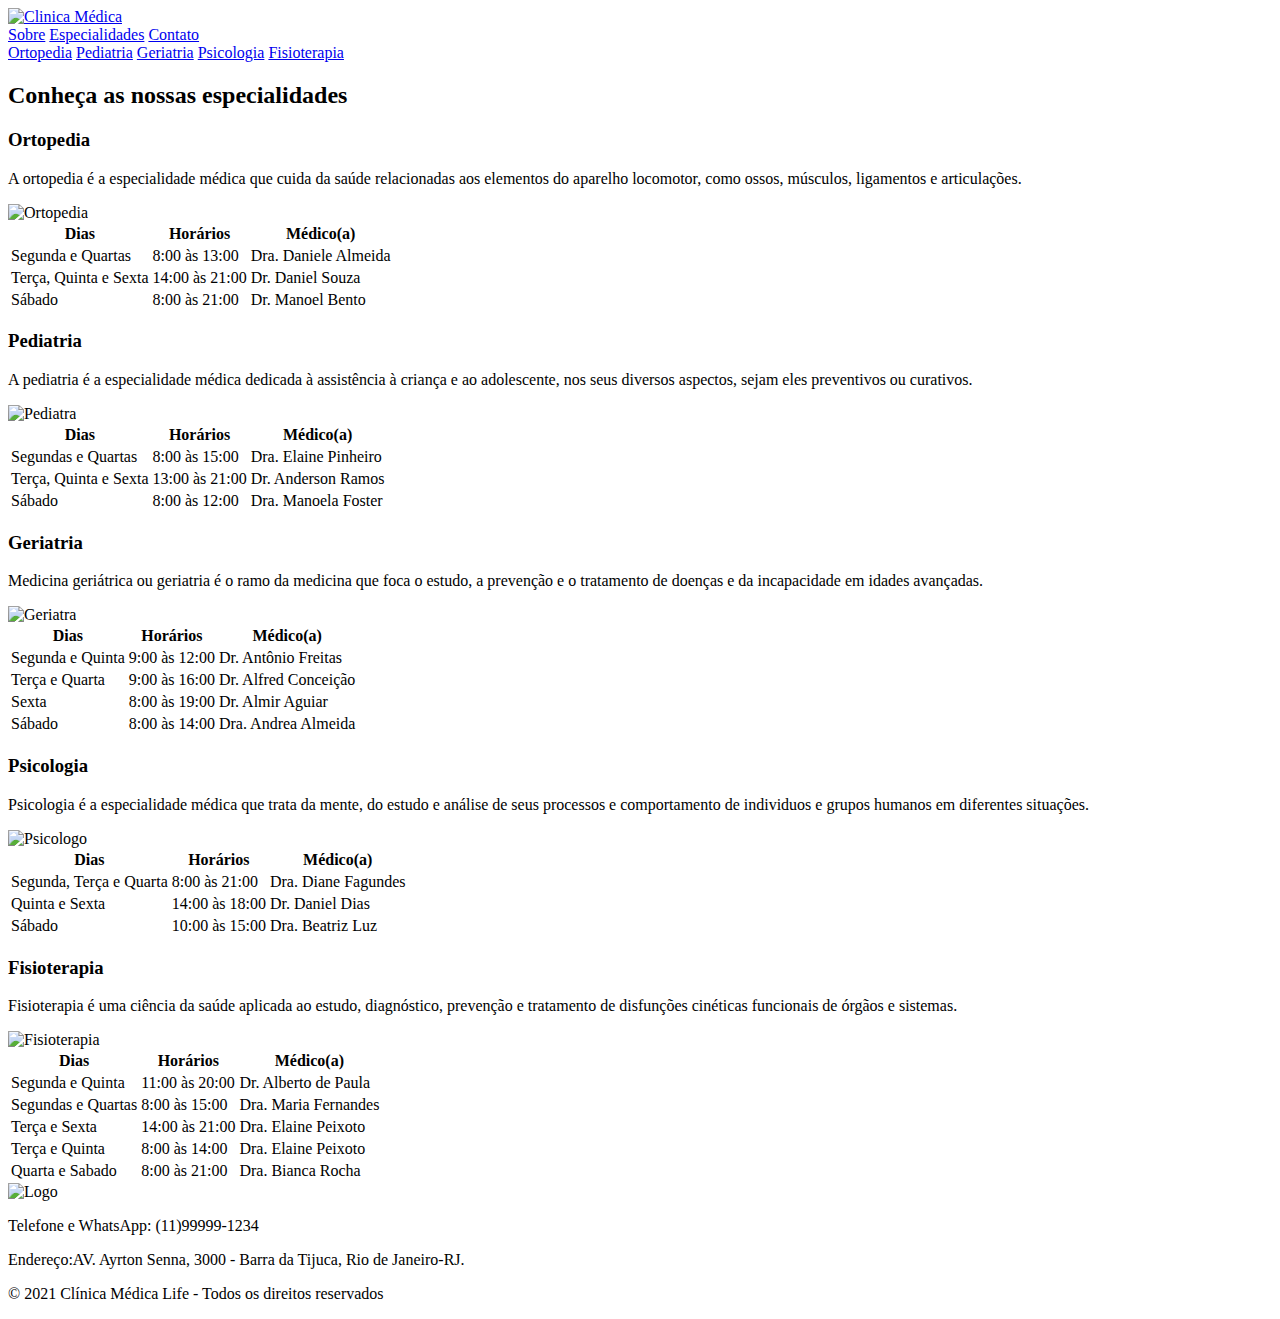
==== especialidades.html @ 18a02457 "Add files via upload" ====
<!DOCTYPE html>
<html>
<head>
    <title>CMLife - Especialidades</title>
    <meta charset="UTF-8">
    <meta name="viewport" content="width=device-width, initial-scale=1.0">
    <link rel="stylesheet" href="css/estilo.css">
    <link rel="stylesheet" href="css/estilo-especialidades.css">
    <link href="https://fonts.googleapis.com/css2?family=Source+Sans+Pro:ital,wght@0,200;0,300;0,400;0,600;0,700;0,900;1,200;1,300;1,400;1,600;1,700;1,900&display=swap" rel="stylesheet">
</head>
<body>
    <header>
        <div class="topo container-largura">
            <div>
                <a href="index.html">
                    <img class="logo" src="assets/logo.png" alt="Clinica Médica" title="Clínica Médica Life">
                </a>
            </div>

            <nav class="link-topo">
                <a href="index.html#sobre" >Sobre</a>
                <a href="especialidades.html">Especialidades</a>
                <a href="index.html #contato">Contato</a>
            </nav>
        </div>
    </header>

    <main>
        <section class="container-largura container-secao container-links-navegacao">
            <nav class="links-navegacao">
                <a href="#ortopedia" title="Ortopedia">Ortopedia</a>
                <a href="#pediatria" title="Pediatria">Pediatria</a>
                <a href="#geriatria" title="Geriatria">Geriatria</a>
                <a href="#psicologia" title="Psicologia">Psicologia</a>
                <a href="#fisioterapia" title="Fisioterapia">Fisioterapia</a>
            </nav>

            <div>
                <h2>Conheça as nossas especialidades</h2>
            </div>
        </section>

        <section id="ortopedia" class="container-largura secao-especialidade">
            <div class="descricoes">
                <h3>Ortopedia</h3>
                <p>A ortopedia é a especialidade médica que cuida da saúde relacionadas aos elementos do aparelho locomotor, como ossos, músculos, ligamentos e articulações.</p>
            </div>

            <div class="especialidade-horarios">
                <img src="assets/ortopedia.png" alt="Ortopedia" title="Ortopedia">
                
                <table class="tabela-especialistas">
                    <thead>
                        <tr>
                            <th>Dias</th>
                            <th>Horários</th>
                            <th>Médico(a)</th>
                        </tr>
                    </thead>

                    <tbody>
                        <tr>
                            <td>Segunda e Quartas</td>
                            <td>8:00 às 13:00</td>
                            <td>Dra. Daniele Almeida</td>
                        </tr>
                        <tr>
                            <td>Terça, Quinta e Sexta</td>
                            <td>14:00 às 21:00</td>
                            <td>Dr. Daniel Souza</td>
                        </tr>
                        <tr>
                            <td>Sábado</td>
                            <td>8:00 às 21:00</td>
                            <td>Dr. Manoel Bento</td>
                        </tr>
                    </tbody>
                </table>
            </div>
        </section>

        <section id="pediatria" class="container-largura secao-especialidade">
            <div class="descricoes">
                <h3>Pediatria</h3>
                <p>A pediatria é a especialidade médica dedicada à assistência à criança e ao adolescente, nos seus diversos aspectos, sejam eles preventivos ou curativos.</p>
            </div>

            <div class="especialidade-horarios">
                <img src="assets/pediatra2.png" alt="Pediatra" title="Pediatra">

                <table class="tabela-especialistas">
                    <thead>
                        <tr>
                            <th>Dias</th>
                            <th>Horários</th>
                            <th>Médico(a)</th>
                        </tr>
                    </thead>

                    <tbody>
                        <tr>
                            <td>Segundas e Quartas</td>
                            <td>8:00 às 15:00</td>
                            <td>Dra. Elaine Pinheiro</td>
                        </tr>
                        <tr>
                            <td>Terça, Quinta e Sexta</td>
                            <td>13:00 às 21:00</td>
                            <td>Dr. Anderson Ramos</td>
                        </tr>
                        <tr>
                            <td>Sábado</td>
                            <td>8:00 às 12:00</td>
                            <td>Dra. Manoela Foster</td>
                        </tr>
                    </tbody>
                </table>
            </div>
        </section>

        <section id="geriatria" class="container-largura secao-especialidade">
            <div class="descricoes">
                <h3>Geriatria</h3>
                <p>Medicina geriátrica ou geriatria é o ramo da medicina que foca o estudo, a prevenção e o tratamento de doenças e da incapacidade em idades avançadas.</p>
            </div>

            <div class="especialidade-horarios">
                <img src="assets/geriatra.png" alt="Geriatra" title="Geriatra">

                <table class="tabela-especialistas">
                    <thead>
                        <tr>
                            <th>Dias</th>
                            <th>Horários</th>
                            <th>Médico(a)</th>
                        </tr>
                    </thead>

                    <tbody>
                        <tr>
                            <td>Segunda e Quinta</td>
                            <td>9:00 às 12:00</td>
                            <td>Dr. Antônio Freitas</td>
                        </tr>
                        <tr>
                            <td>Terça e Quarta</td>
                            <td>9:00 às 16:00</td>
                            <td>Dr. Alfred Conceição</td>
                        </tr>
                        <tr>
                            <td>Sexta</td>
                            <td>8:00 às 19:00</td>
                            <td>Dr. Almir Aguiar</td>
                        </tr>
                        <tr>
                            <td>Sábado</td>
                            <td>8:00 às 14:00</td>
                            <td>Dra. Andrea Almeida</td>
                        </tr>
                    </tbody>
                </table>
            </div>
        </section>

        <section id="psicologia" class="container-largura secao-especialidade">
            <div class="descricoes">
                <h3>Psicologia</h3>
                <p>Psicologia é a especialidade médica que trata da mente, do estudo e análise de seus processos e comportamento de individuos e grupos humanos em diferentes situações.</p>
            </div>

            <div class="especialidade-horarios">
                <img src="assets/psicologo.png" alt="Psicologo" title="Psicologo">

                <table class="tabela-especialistas">
                    <thead>
                        <tr>
                            <th>Dias</th>
                            <th>Horários</th>
                            <th>Médico(a)</th>
                        </tr>
                    </thead>

                    <tbody>
                        <tr>
                            <td>Segunda, Terça e Quarta</td>
                            <td>8:00 às 21:00</td>
                            <td>Dra. Diane Fagundes</td>
                        </tr>
                        <tr>
                            <td>Quinta e Sexta</td>
                            <td>14:00 às 18:00</td>
                            <td>Dr. Daniel Dias</td>
                        </tr>
                        <tr>
                            <td>Sábado</td>
                            <td>10:00 às 15:00</td>
                            <td>Dra. Beatriz Luz</td>
                        </tr>
                    </tbody>
                </table>
            </div>
        </section>

        <section id="fisioterapia" class="container-largura secao-especialidade">
            <div class="descricoes">
                <h3>Fisioterapia</h3>
                <p>Fisioterapia é uma ciência da saúde aplicada ao estudo, diagnóstico, prevenção e tratamento de disfunções cinéticas funcionais de órgãos e sistemas.</p>
            </div>

            <div class="especialidade-horarios">
                <img src="assets/fisioterapia.png" alt="Fisioterapia" title="Fisioterapia">

                <table class="tabela-especialistas">
                    <thead>
                        <tr>
                            <th>Dias</th>
                            <th>Horários</th>
                            <th>Médico(a)</th>
                        </tr>
                    </thead>

                    <tbody>
                        <tr>
                            <td>Segunda e Quinta</td>
                            <td>11:00 às 20:00</td>
                            <td>Dr. Alberto de Paula</td>
                        </tr>
                        <tr>
                            <td>Segundas e Quartas</td>
                            <td>8:00 às 15:00</td>
                            <td>Dra. Maria Fernandes</td>
                        </tr>
                        <tr>
                            <td>Terça e Sexta</td>
                            <td>14:00 às 21:00</td>
                            <td>Dra. Elaine Peixoto</td>
                        </tr>
                        <tr>
                            <td>Terça e Quinta</td>
                            <td>8:00 às 14:00</td>
                            <td>Dra. Elaine Peixoto</td>
                        </tr>
                        <tr>
                            <td>Quarta e Sabado</td>
                            <td>8:00 às 21:00</td>
                            <td>Dra. Bianca Rocha</td>
                        </tr>
                    </tbody>
                </table>
            </div>
        </section>
    </main>

    <footer>
        <div class="container-largura rodape-secao">
            <img class="logo" src="assets/logo.png" alt="Logo" title="Logo">
            <p>Telefone e WhatsApp: (11)99999-1234</p>
            <p>Endereço:AV. Ayrton Senna, 3000 - Barra da Tijuca, Rio de Janeiro-RJ.</p>
            <p>&#0169 2021 Clínica Médica Life - Todos os direitos reservados</p>
        </div>
    </footer>

</body>
</html>
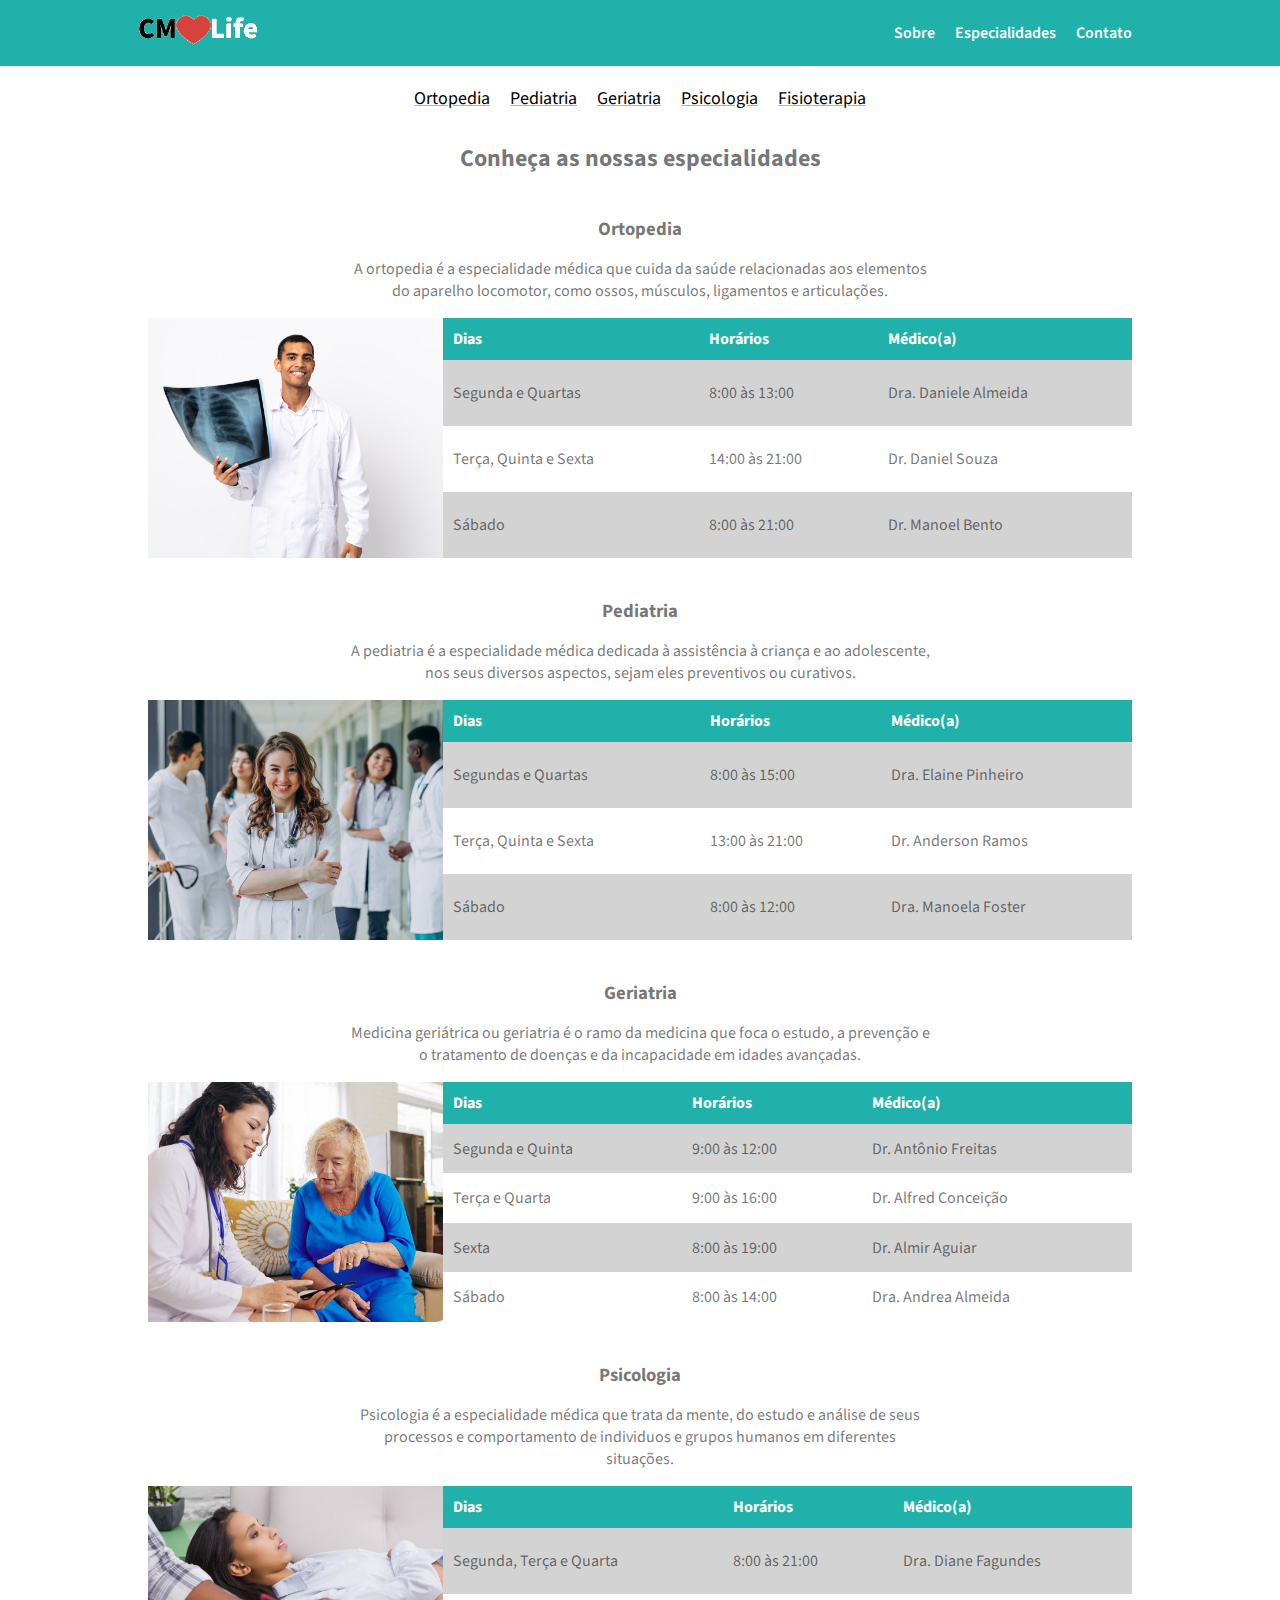
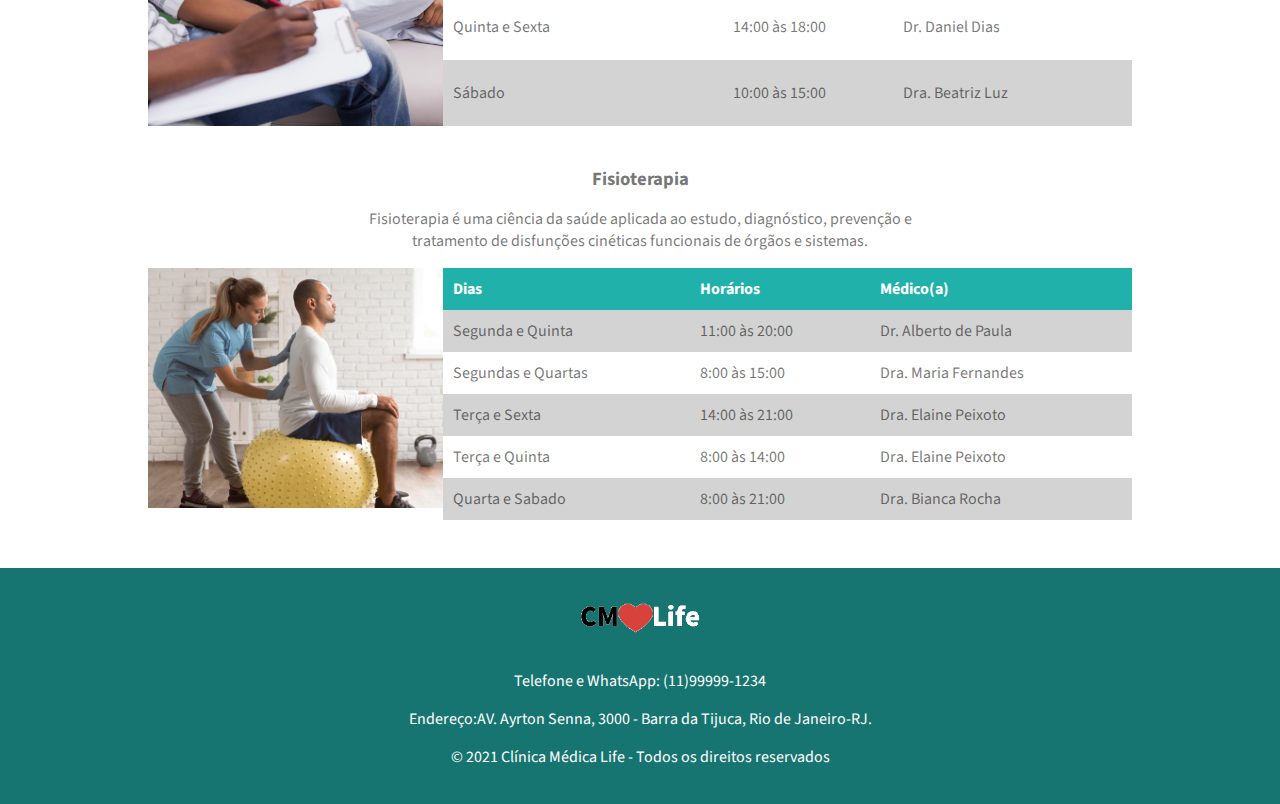
==== commit 35cad68e: "Update especialidades.html" ====
--- a/especialidades.html
+++ b/especialidades.html
@@ -20,7 +20,7 @@
             <nav class="link-topo">
                 <a href="index.html#sobre" >Sobre</a>
                 <a href="especialidades.html">Especialidades</a>
-                <a href="index.html #contato">Contato</a>
+                <a href="https://guispiger.github.io/clinica-medica/index.html #contato">Contato</a>
             </nav>
         </div>
     </header>
@@ -261,4 +261,4 @@
     </footer>
 
 </body>
-</html>+</html>
--- a/css/estilo.css
+++ b/css/estilo.css
@@ -0,0 +1,242 @@
+/*Inicio Estilo Geral*/
+* {
+    box-sizing: border-box;
+}
+
+body {
+    font-family: 'Source Sans Pro' , sans-serif;
+    color: #0000008c;
+    margin: 0;
+    padding: 0;
+}
+
+.container-secao {
+    padding: 40px 20px 0;
+}
+
+.container-largura {
+    max-width: 1024px;
+    margin: 0 auto;
+}
+
+.logo{
+    max-height: 60px;
+}
+
+/*Fim Estilo Geral*/
+
+
+
+/*Inicio Cabeçalho*/
+
+header {
+    background-color: lightseagreen;
+    width: 100%;
+}
+
+header .topo {
+    width: 100%;
+    min-height: 60px;
+    display: flex;
+    align-items: center;
+    justify-content: space-between;
+    padding: 0 10px;
+}
+
+.link-topo {
+    display: flex;
+    justify-content: center;
+}
+
+.link-topo a {
+    text-decoration: none;
+    color: #ffff;
+    font-weight: 600;
+    padding: 10px;
+}
+
+.link-topo a:hover {
+    color: darkslategrey;
+}
+
+
+@media (max-width: 426px) {
+
+    header .topo{
+        flex-direction: column;
+    }
+
+    .link-topo {
+        border-top: 1px solid rgba(42, 75, 64, 0.897);
+        width: 100%;
+        justify-content: space-around;
+
+    }
+
+    .link-topo a {
+        font-size: 12px;
+    }
+    
+}
+
+/*Fim Cabeçalho*/
+
+
+/*Conteudo Inicio*/
+
+main{
+    margin-bottom: 60px;
+}
+
+.fundo-titulo{
+    background-image: url('../assets/recepcao.png');
+    background-size: cover;
+    height: 500px;
+}
+
+.titulo {
+    height: 100%;
+    display: flex;
+    align-items: center;
+    justify-content: flex-start;
+}
+
+.titulo h1 {
+    color: #ffff;
+    font-size: 38px;
+    font-weight: 500;
+    text-transform: uppercase;
+    padding: 10px;
+}
+
+.descricoes {
+    text-align: center;
+    max-width: 600px;
+    margin: 0 auto;
+}
+
+.descricoes h3, .descricoes h2  {
+    margin: 0;
+}
+
+.descricoes-sobre {
+    display: flex;
+    justify-content: center;
+    align-items: center;
+}
+
+.descricoes-sobre img{
+    height: 250px;
+}
+
+.descricoes-sobre h3 {
+    text-transform: uppercase;
+    font-weight: 500;
+}
+
+.imagens-especialidades {
+    display: flex;
+    justify-content: center;
+    align-items: center;
+    flex-flow: row wrap;
+}
+
+.imagens-especialidades figure {
+    margin: 20px;
+    box-shadow: 2px 2px 10px #4e4e4e8c;
+    border-radius: 3px;
+    width: calc(33% - 40px);
+}
+
+.imagens-especialidades img {
+   width: 100%;
+}
+
+.imagens-especialidades figcaption {
+    padding: 10px;
+    text-align: center;
+    text-transform: uppercase;
+}
+
+#especialidades .link {
+    text-align: center;
+    margin-top: 20px;
+}
+
+#especialidades .link a {
+    padding: 10px 20px;
+    background-color: lightseagreen;
+    text-transform: uppercase;
+    text-decoration: none;
+    color: #ffff;
+    font-weight: 600;
+}
+
+#especialidades .link a:hover{
+    color: darkslategrey;
+}
+
+
+
+@media (max-width: 426px) {
+
+    .fundo-titulo {
+        height: 200px;
+    }
+
+    .titulo h1 {
+        font-size: 24px;
+    }
+    
+    .descricoes-sobre img {
+        display: none;
+    }
+    
+    .imagens-especialidades figure {
+        width: calc(100% - 40px);
+    }
+
+}
+
+@media (min-width: 427px) AND (max-width: 769px) {
+    
+    .fundo-titulo {
+        height: 300px;
+    }
+
+    .descricoes-sobre img {
+        display: none;
+    }
+
+    .imagens-especialidades figure {
+        width: calc(50% - 40px);
+    }
+
+}
+
+@media (min-width: 770px) AND (max-width: 1025px) {
+
+    .fundo-titulo {
+        height: 400px;
+    }
+
+}
+
+
+
+/*Conteudo Fim*/
+
+
+/* Rodape Inicio*/
+
+footer {
+    background-color:  rgb(23, 117, 113);
+    color: #ffff;
+    padding: 20px;
+}
+
+.rodape-secao{
+    text-align: center;
+}
+
+/* Rodape Fim*/--- a/css/estilo-especialidades.css
+++ b/css/estilo-especialidades.css
@@ -0,0 +1,84 @@
+.container-links-navegacao {
+    text-align: center;
+    padding: 0 20px;
+}
+
+.links-navegacao{
+    display: flex;
+    flex-wrap: wrap;
+    justify-content: center;
+    margin-top: 20px;
+}
+
+.links-navegacao a {
+    color: #000000;
+    text-decoration: underline cyan;
+    margin: 0 10px 10px;
+    font-size: 18px;
+}
+
+.links-navegacao a:hover{
+    color: lightskyblue;
+}
+
+.secao-especialidade{
+    margin-top: 40px;
+}
+
+.descricoes{
+    padding: 0 10px;
+}
+
+.especialidade-horarios{
+    display: flex;
+    height: 240px;
+    padding: 0 20px;
+}
+
+.especialidade-horarios img{
+    width:30%;
+    height: 100%;
+    object-fit: cover;
+}
+
+.tabela-especialistas{
+    border-spacing: 0;
+    text-align: left;
+    width: 70%;
+}
+
+.tabela-especialistas thead tr{
+    background-color: lightseagreen;
+    color:#fff;
+}
+
+.tabela-especialistas th, .tabela-especialistas td{
+    padding: 10px;
+}
+
+.tabela-especialistas tbody tr:nth-child(2n+1){
+    background-color: lightgray;
+}
+
+@media (max-width:768px){
+
+    .especialidade-horarios img{
+        display :none;
+    }
+
+    .tabela-especialistas {
+        width:100%;
+    }
+
+    .especialidade-horarios {
+        height: auto;
+    }
+}
+
+@media (max-width: 426px){
+
+    .especialidade-horarios {
+        padding: 0;
+    }
+
+}
